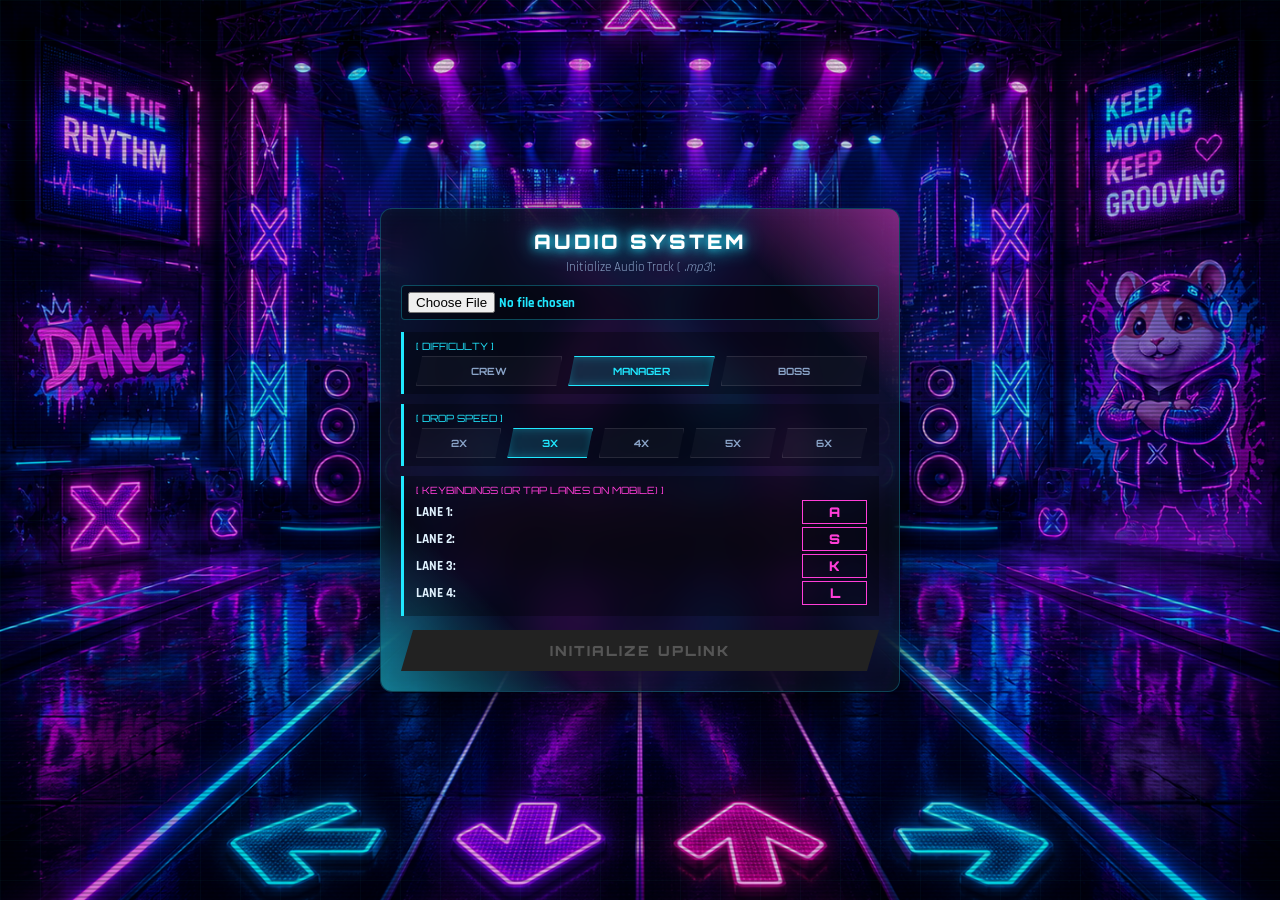
==== index.html @ 6ffa3731 "Add files via upload" ====
<!DOCTYPE html>
<html lang="en">
  <head>
    <meta charset="UTF-8">
    <meta name="viewport" content="width=device-width, initial-scale=1.0, maximum-scale=1.0, user-scalable=no">
    <title>Cyber Dancer</title>
    <link rel="stylesheet" href="style.css">
  </head>
  <body>
    <div id="menu">
      <h2>Audio System</h2>
      <p>Initialize Audio Track ( <i>.mp3</i>): </p>
      <input type="file" id="audioFile" accept="audio/*">
      <div class="section-box">
        <p style="margin: 0 0 4px 0; font-family: 'Orbitron'; font-size: 10px; color: var(--cyan);">[ DIFFICULTY ]</p>
        <div class="selector-container" id="difficulty-container">
          <button class="selector-btn" data-diff="easy">Crew</button>
          <button class="selector-btn active" data-diff="medium">Manager</button>
          <button class="selector-btn" data-diff="hard">Boss</button>
        </div>
      </div>
      <div class="section-box">
        <p style="margin: 0 0 4px 0; font-family: 'Orbitron'; font-size: 10px; color: var(--cyan);">[ DROP SPEED ]</p>
        <div class="selector-container" id="speed-container">
          <button class="selector-btn" data-speed="2">2x</button>
          <button class="selector-btn active" data-speed="3">3x</button>
          <button class="selector-btn" data-speed="4">4x</button>
          <button class="selector-btn" data-speed="5">5x</button>
          <button class="selector-btn" data-speed="6">6x</button>
        </div>
      </div>
      <div id="song-metadata">
        <p class="meta-full">
          <strong>ARTIST:</strong>
          <span id="metaArtist">-</span>
        </p>
        <p class="meta-full">
          <strong>TRACK:</strong>
          <span id="metaTitle">-</span>
        </p>
        <p>
          <strong>DUR:</strong>
          <span id="metaDuration">-</span>
        </p>
        <p>
          <strong>BPM:</strong>
          <span id="metaBpm">-</span>
        </p>
        <p>
          <strong>TIER:</strong>
          <span id="metaDiff">Manager</span>
        </p>
        <p>
          <strong>NOTES:</strong>
          <span id="metaNotes">0</span>
        </p>
      </div>
      <div class="section-box">
        <p style="margin: 0 0 4px 0; font-family: 'Orbitron'; font-size: 10px; color: var(--pink);">[ KEYBINDINGS (OR TAP LANES ON MOBILE) ]</p>
        <div class="keybind-row">
          <span>LANE 1:</span>
          <button class="keybind-btn" data-lane="0" id="kb-0">A</button>
        </div>
        <div class="keybind-row">
          <span>LANE 2:</span>
          <button class="keybind-btn" data-lane="1" id="kb-1">S</button>
        </div>
        <div class="keybind-row">
          <span>LANE 3:</span>
          <button class="keybind-btn" data-lane="2" id="kb-2">K</button>
        </div>
        <div class="keybind-row">
          <span>LANE 4:</span>
          <button class="keybind-btn" data-lane="3" id="kb-3">L</button>
        </div>
      </div>
      <button class="primary-btn" id="startBtn" disabled>INITIALIZE UPLINK</button>
    </div>
    <div id="results-screen">
      <h2 id="resTitle" style="color: var(--cyan);">AUDITION CLEARED</h2>
      <div class="trophy-icon" id="resIcon">🏆</div>
      <div class="results-score-row">
        <div style="text-align: center;">
          <p style="margin: 2px 0; font-size: 11px; font-family: 'Orbitron'; color: var(--text-muted);">FINAL SCORE</p>
          <span id="resScore" style="font-size: 26px; font-family: 'Orbitron'; font-weight: 900; color: var(--cyan);">0</span>
        </div>
        <div style="text-align: center; display: flex; flex-direction: column; align-items: center;">
          <p style="margin: 2px 0; font-size: 9px; font-family: 'Orbitron'; color: var(--text-muted);">RATING</p>
          <div class="rank-badge">
            <span id="resRank">S</span>
          </div>
        </div>
      </div>
      <div class="results-stats">
        <p>MAX COMBO: <span id="resMaxCombo">0</span>
        </p>
        <p>PERFECT: <span id="resPerfect">0</span>
        </p>
        <p>GOOD: <span id="resGood" style="color: var(--purple);">0</span>
        </p>
        <p>SYSTEM MISS: <span id="resMiss" style="color: #ff4757;">0</span>
        </p>
      </div>
      <button class="primary-btn" id="menuBtn">DISCONNECT</button>
    </div>
    <div id="pause-screen">
      <h2 style="color: var(--pink);">SYSTEM PAUSED</h2>
      <p style="color: var(--text-muted); font-size: 12px; margin: 8px 0 16px 0; font-family: 'Orbitron';">AWAITING INPUT...</p>
      <button class="primary-btn" id="resumeBtn" style="margin-bottom: 10px; background: linear-gradient(90deg, var(--cyan), var(--purple));">RESUME LINK</button>
      <button class="primary-btn" id="quitBtn" style="background: rgba(0,0,0,0.8); border: 1px solid #ff4757; color: #ff4757;">ABORT MISSION</button>
    </div>
    <div id="game-container">
      <div id="sidebar-panel">
        <div class="sidebar-card">
          <h4>DATA STREAM</h4>
          <p id="sidebar-track-name" style="font-weight: 700; color: #fff; font-size: 13px; margin: 0; white-space: nowrap; overflow: hidden; text-overflow: ellipsis;">-</p>
          <div style="display: flex; justify-content: space-between; align-items: center; margin-top: 6px;">
            <span style="color: var(--text-muted); font-size: 11px; font-family: 'Orbitron';">TEMPO</span>
            <span style="color: var(--cyan); font-weight: 700; font-family: 'Orbitron';">
              <span id="sidebar-bpm">0</span> BPM </span>
          </div>
        </div>
        <div class="sidebar-card">
          <h4>TIMELINE</h4>
          <div style="display: flex; justify-content: space-between; font-size: 11px; font-family: 'Orbitron'; margin-top: 2px;">
            <span id="sidebar-time-left" style="font-weight: bold; color: var(--text-main);">0:00</span>
            <span id="sidebar-duration" style="color: var(--text-muted);">0:00</span>
          </div>
          <div id="sidebar-progress-wrapper">
            <div id="sidebar-progress-fill"></div>
          </div>
        </div>
        <div class="sidebar-card">
          <h4>INTEGRITY</h4>
          <div style="display: flex; justify-content: space-between; font-size: 11px; font-family: 'Orbitron'; margin-top: 2px;">
            <span style="font-weight: bold; color: var(--text-main);">STATUS</span>
            <span id="sidebar-life-val" style="font-weight: bold; color: var(--cyan);">100%</span>
          </div>
          <div id="sidebar-life-wrapper">
            <div id="sidebar-life-fill"></div>
          </div>
        </div>
        <div class="sidebar-card" style="display: flex; align-items: center; justify-content: center; cursor: pointer;" onclick="togglePause()">
          <h4 style="margin: 0; color: var(--pink);">[ PAUSE / MENU ]</h4>
        </div>
      </div>
      <div class="game-area-wrapper">
        <canvas id="gameCanvas" width="600" height="950"></canvas>
      </div>
    </div>
    <script src="game.js"></script>
  </body>
</html>
---- style.css ----
@import url('https://fonts.googleapis.com/css2?family=Orbitron:wght@400;700;900&family=Rajdhani:wght@500;700&display=swap');

      :root {
        --cyan: #20E8FF;
        --pink: #FF3ED8;
        --purple: #8D3CFF;
        --bg-dark: #05050A;
        --glass-bg: rgba(10, 12, 20, 0.75);
        --glass-border: rgba(32, 232, 255, 0.25);
        --text-main: #E0F2FE;
        --text-muted: #8AA4C8;
        --glow-cyan: 0 0 15px rgba(32, 232, 255, 0.4), 0 0 30px rgba(32, 232, 255, 0.2);
        --glow-pink: 0 0 15px rgba(255, 62, 216, 0.4), 0 0 30px rgba(255, 62, 216, 0.2);
      }

      * {
        box-sizing: border-box;
        user-select: none;
        -webkit-user-select: none;
        -webkit-touch-callout: none;
      }

      body {
        margin: 0;
        width: 100vw;
        height: 100vh;
        overflow: hidden;
        display: flex;
        flex-direction: column;
        justify-content: center;
        align-items: center;
        font-family: 'Rajdhani', sans-serif;
        color: var(--text-main);
        background-color: var(--bg-dark);
        position: relative;
      }

      body::before {
        content: "";
        position: absolute;
        inset: 0;
        background-image: url('stage.png');
        background-size: cover;
        background-position: center;
        opacity: 0.9;
        z-index: -2;
      }

      body::after {
        content: "";
        position: absolute;
        inset: 0;
        pointer-events: none;
        z-index: -1;
        background:
          linear-gradient(rgba(32, 232, 255, 0.03) 1px, transparent 1px),
          linear-gradient(90deg, rgba(32, 232, 255, 0.03) 1px, transparent 1px),
          linear-gradient(rgba(0, 0, 0, 0.2) 50%, transparent 50%);
        background-size: 40px 40px, 40px 40px, 100% 4px;
      }

      h2 {
        font-family: 'Orbitron', sans-serif;
        margin: 0 0 5px 0;
        font-weight: 900;
        font-size: 20px;
        text-transform: uppercase;
        letter-spacing: 3px;
        color: #FFF;
        text-shadow: 0 0 10px var(--cyan), 0 0 20px var(--cyan);
      }

      p {
        color: var(--text-muted);
        font-size: 13px;
        margin: 4px 0;
      }

      #menu,
      #pause-screen,
      #results-screen {
        width: min(520px, 92vw);
        max-height: 90vh;
        overflow-y: auto;
        padding: 20px;
        border-radius: 12px;
        background: var(--glass-bg);
        backdrop-filter: blur(16px);
        -webkit-backdrop-filter: blur(16px);
        border: 1px solid var(--glass-border);
        box-shadow: inset 0 0 20px rgba(32, 232, 255, 0.05), 0 20px 50px rgba(0, 0, 0, 0.8);
        text-align: center;
        z-index: 10;
        position: relative;
      }

      #menu::-webkit-scrollbar,
      #pause-screen::-webkit-scrollbar,
      #results-screen::-webkit-scrollbar {
        width: 4px;
      }

      #menu::-webkit-scrollbar-thumb,
      #pause-screen::-webkit-scrollbar-thumb,
      #results-screen::-webkit-scrollbar-thumb {
        background: var(--cyan);
        border-radius: 10px;
      }

      #menu::before,
      #results-screen::before,
      #pause-screen::before {
        content: '';
        position: absolute;
        top: -1px;
        left: -1px;
        right: -1px;
        bottom: -1px;
        background: linear-gradient(45deg, var(--cyan), transparent 20%, transparent 80%, var(--pink));
        z-index: -1;
        border-radius: 13px;
        opacity: 0.5;
      }

      #pause-screen,
      #results-screen {
        display: none;
        position: absolute;
        left: 50%;
        top: 50%;
        transform: translate(-50%, -50%);
      }

      input[type=file] {
        width: 100%;
        padding: 6px;
        margin: 6px 0 12px 0;
        background: rgba(0, 0, 0, 0.4);
        color: var(--cyan);
        border: 1px solid rgba(32, 232, 255, 0.3);
        border-radius: 4px;
        font-family: 'Rajdhani', sans-serif;
        font-weight: 700;
        cursor: pointer;
      }

      .section-box {
        width: 100%;
        padding: 8px 12px;
        margin-bottom: 10px;
        background: rgba(0, 0, 0, 0.3);
        border-left: 3px solid var(--cyan);
        text-align: left;
      }

      .selector-container {
        display: flex;
        gap: 6px;
        width: 100%;
      }

      .selector-btn {
        flex: 1;
        height: 30px;
        background: rgba(255, 255, 255, 0.03);
        border: 1px solid rgba(255, 255, 255, 0.1);
        color: var(--text-muted);
        font-family: 'Orbitron', sans-serif;
        font-size: 10px;
        font-weight: 700;
        text-transform: uppercase;
        cursor: pointer;
        transition: 0.2s;
        clip-path: polygon(6px 0, 100% 0, calc(100% - 6px) 100%, 0 100%);
      }

      .selector-btn.active {
        background: rgba(32, 232, 255, 0.15);
        border-color: var(--cyan);
        color: var(--cyan);
        box-shadow: inset 0 0 10px rgba(32, 232, 255, 0.3);
      }

      .primary-btn {
        width: 100%;
        padding: 12px;
        margin-top: 4px;
        border: none;
        background: linear-gradient(90deg, var(--cyan), var(--purple), var(--pink));
        background-size: 200% auto;
        color: #000;
        font-family: 'Orbitron', sans-serif;
        font-size: 14px;
        font-weight: 900;
        text-transform: uppercase;
        letter-spacing: 2px;
        cursor: pointer;
        transition: 0.4s;
        clip-path: polygon(12px 0, 100% 0, calc(100% - 12px) 100%, 0 100%);
      }

      .primary-btn:hover {
        background-position: right center;
        box-shadow: var(--glow-pink);
        color: #FFF;
      }

      .primary-btn:disabled {
        background: #222;
        color: #555;
        cursor: not-allowed;
        box-shadow: none;
      }

      .keybind-row {
        display: flex;
        justify-content: space-between;
        align-items: center;
        margin: 3px 0;
        font-weight: 700;
        font-size: 13px;
      }

      .keybind-btn {
        width: 65px;
        padding: 3px;
        background: transparent;
        color: var(--pink);
        border: 1px solid var(--pink);
        font-family: 'Orbitron', sans-serif;
        font-weight: 900;
        cursor: pointer;
        text-align: center;
      }

      .keybind-btn.listening {
        background: var(--pink);
        color: #000;
        box-shadow: var(--glow-pink);
      }

      #song-metadata {
        display: none;
        grid-template-columns: 1fr 1fr;
        gap: 4px 10px;
        margin-bottom: 10px;
        padding: 8px 12px;
        background: rgba(0, 0, 0, 0.4);
        border-left: 3px solid var(--purple);
        text-align: left;
        font-size: 12px;
      }

      .meta-full {
        grid-column: span 2;
      }

      #song-metadata p {
        margin: 0;
      }

      #song-metadata strong {
        color: var(--purple);
      }

      #game-container {
        display: none;
        width: 100vw;
        height: 100vh;
        position: relative;
        justify-content: center;
        align-items: center;
        padding: 0;
      }

      .game-area-wrapper {
        width: 100%;
        height: 100%;
        display: flex;
        position: relative;
        justify-content: center;
        align-items: center;
      }

      #sidebar-panel {
        position: absolute;
        left: 20px;
        top: 50%;
        transform: translateY(-50%);
        width: 240px;
        max-height: 90vh;
        padding: 15px;
        background: var(--glass-bg);
        backdrop-filter: blur(12px);
        border: 1px solid var(--glass-border);
        border-radius: 12px;
        box-shadow: 0 10px 30px rgba(0, 0, 0, 0.5);
        display: flex;
        flex-direction: column;
        gap: 12px;
        z-index: 5;
      }

      .sidebar-card {
        padding: 10px 12px;
        background: rgba(0, 0, 0, 0.4);
        border: 1px solid rgba(255, 255, 255, 0.05);
        border-left: 3px solid var(--cyan);
      }

      .sidebar-card h4 {
        margin: 0 0 6px;
        font-family: 'Orbitron', sans-serif;
        font-size: 11px;
        letter-spacing: 2px;
        color: var(--cyan);
        text-transform: uppercase;
      }

      #sidebar-life-wrapper,
      #sidebar-progress-wrapper {
        margin-top: 6px;
        height: 10px;
        background: rgba(0, 0, 0, 0.8);
        border: 1px solid rgba(255, 255, 255, 0.1);
        transform: skewX(-15deg);
        overflow: hidden;
      }

      #sidebar-life-fill {
        width: 100%;
        height: 100%;
        background: var(--cyan);
        box-shadow: 0 0 15px var(--cyan);
        transition: width 0.2s linear;
      }

      #sidebar-progress-fill {
        width: 0;
        height: 100%;
        background: var(--purple);
        box-shadow: 0 0 15px var(--purple);
        transition: width 0.15s linear;
      }

      canvas {
        display: block;
        width: 450px;
        max-width: 100%;
        height: 100%;
        max-height: 950px;
        border-left: 2px solid rgba(32, 232, 255, 0.4);
        border-right: 2px solid rgba(255, 62, 216, 0.4);
        box-shadow: inset 0 0 40px rgba(0, 0, 0, 0.8), 0 0 30px rgba(32, 232, 255, 0.15);
        touch-action: none;
      }

      .results-score-row {
        display: flex;
        justify-content: space-around;
        align-items: center;
        margin: 12px 0;
        padding: 12px;
        background: rgba(0, 0, 0, 0.4);
        border: 1px solid rgba(32, 232, 255, 0.2);
      }

      .results-stats {
        margin-bottom: 12px;
        padding: 8px 12px;
        text-align: left;
        background: rgba(0, 0, 0, 0.4);
        border-left: 3px solid var(--pink);
      }

      .results-stats p {
        display: flex;
        justify-content: space-between;
        margin: 4px 0;
        font-size: 14px;
        font-weight: 700;
      }

      .results-stats span {
        color: var(--pink);
        font-family: 'Orbitron', sans-serif;
      }

      .rank-badge {
        width: 45px;
        height: 45px;
        display: flex;
        justify-content: center;
        align-items: center;
        font-family: 'Orbitron', sans-serif;
        font-size: 22px;
        font-weight: 900;
        background: rgba(0, 0, 0, 0.6);
        border: 2px solid var(--cyan);
        color: var(--cyan);
        transform: rotate(45deg);
        margin: 10px 15px;
      }

      .rank-badge span {
        transform: rotate(-45deg);
      }

      .trophy-icon {
        font-size: 42px;
        margin: 4px 0;
      }

      @media (max-width: 1024px) {
        #game-container {
          flex-direction: column;
          justify-content: flex-start;
          padding: 0;
        }

        #sidebar-panel {
          position: relative;
          left: auto;
          top: auto;
          transform: none;
          width: 100%;
          max-width: 100%;
          height: auto;
          flex-direction: row;
          flex-wrap: wrap;
          padding: 8px;
          gap: 6px;
          margin-bottom: 0;
          border-radius: 0;
        }

        .sidebar-card {
          flex: 1;
          min-width: 130px;
          padding: 6px 8px;
        }

        .game-area-wrapper {
          height: calc(100vh - 100px);
          width: 100%;
          justify-content: center;
        }

        canvas {
          width: 100%;
          height: 100%;
          max-width: none;
        }
      }
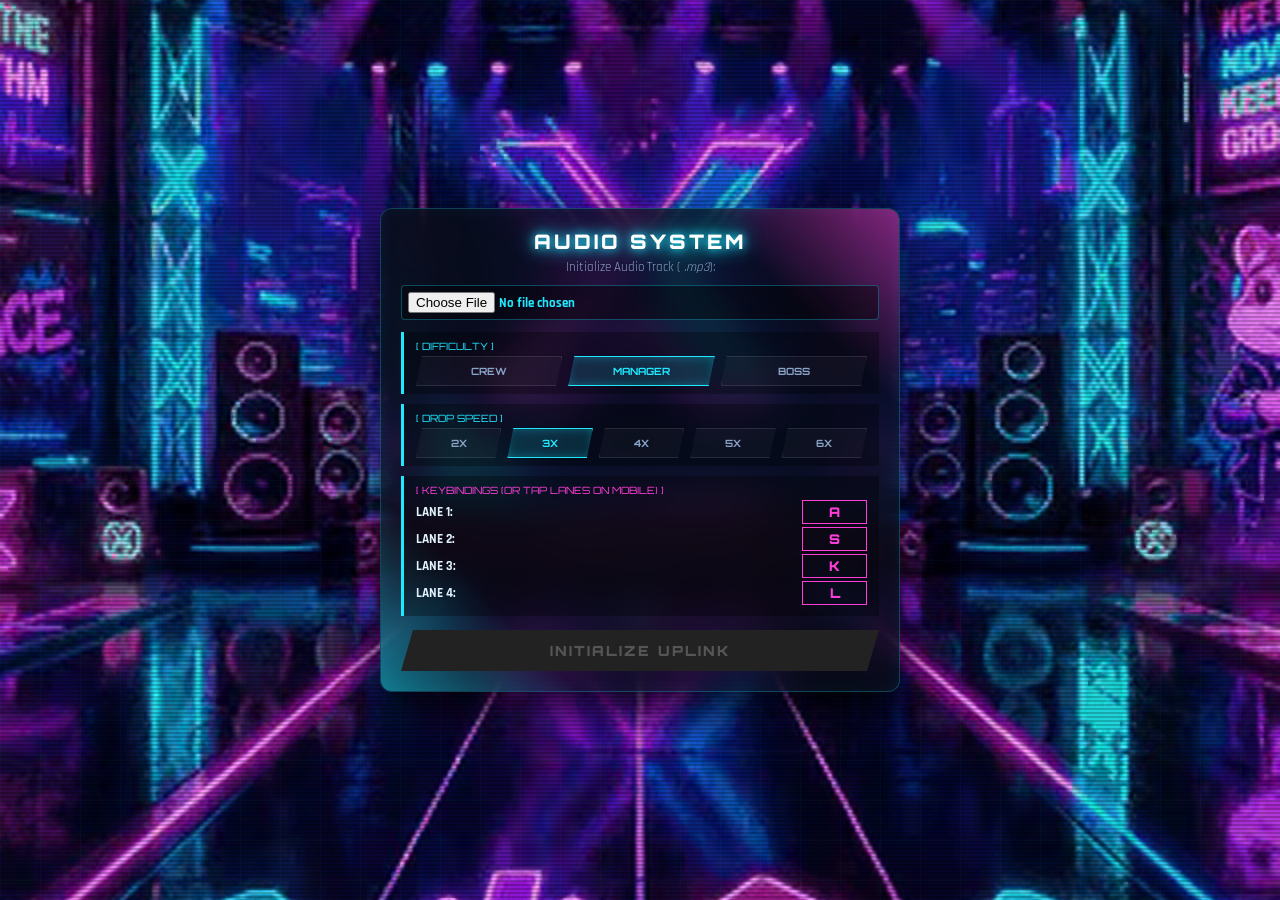
==== commit 1e30bd03: "Add files via upload" ====
--- a/index.html
+++ b/index.html
@@ -1,153 +1,156 @@
-<!DOCTYPE html>
-<html lang="en">
-  <head>
-    <meta charset="UTF-8">
-    <meta name="viewport" content="width=device-width, initial-scale=1.0, maximum-scale=1.0, user-scalable=no">
-    <title>Cyber Dancer</title>
-    <link rel="stylesheet" href="style.css">
-  </head>
-  <body>
-    <div id="menu">
-      <h2>Audio System</h2>
-      <p>Initialize Audio Track ( <i>.mp3</i>): </p>
-      <input type="file" id="audioFile" accept="audio/*">
-      <div class="section-box">
-        <p style="margin: 0 0 4px 0; font-family: 'Orbitron'; font-size: 10px; color: var(--cyan);">[ DIFFICULTY ]</p>
-        <div class="selector-container" id="difficulty-container">
-          <button class="selector-btn" data-diff="easy">Crew</button>
-          <button class="selector-btn active" data-diff="medium">Manager</button>
-          <button class="selector-btn" data-diff="hard">Boss</button>
-        </div>
-      </div>
-      <div class="section-box">
-        <p style="margin: 0 0 4px 0; font-family: 'Orbitron'; font-size: 10px; color: var(--cyan);">[ DROP SPEED ]</p>
-        <div class="selector-container" id="speed-container">
-          <button class="selector-btn" data-speed="2">2x</button>
-          <button class="selector-btn active" data-speed="3">3x</button>
-          <button class="selector-btn" data-speed="4">4x</button>
-          <button class="selector-btn" data-speed="5">5x</button>
-          <button class="selector-btn" data-speed="6">6x</button>
-        </div>
-      </div>
-      <div id="song-metadata">
-        <p class="meta-full">
-          <strong>ARTIST:</strong>
-          <span id="metaArtist">-</span>
-        </p>
-        <p class="meta-full">
-          <strong>TRACK:</strong>
-          <span id="metaTitle">-</span>
-        </p>
-        <p>
-          <strong>DUR:</strong>
-          <span id="metaDuration">-</span>
-        </p>
-        <p>
-          <strong>BPM:</strong>
-          <span id="metaBpm">-</span>
-        </p>
-        <p>
-          <strong>TIER:</strong>
-          <span id="metaDiff">Manager</span>
-        </p>
-        <p>
-          <strong>NOTES:</strong>
-          <span id="metaNotes">0</span>
-        </p>
-      </div>
-      <div class="section-box">
-        <p style="margin: 0 0 4px 0; font-family: 'Orbitron'; font-size: 10px; color: var(--pink);">[ KEYBINDINGS (OR TAP LANES ON MOBILE) ]</p>
-        <div class="keybind-row">
-          <span>LANE 1:</span>
-          <button class="keybind-btn" data-lane="0" id="kb-0">A</button>
-        </div>
-        <div class="keybind-row">
-          <span>LANE 2:</span>
-          <button class="keybind-btn" data-lane="1" id="kb-1">S</button>
-        </div>
-        <div class="keybind-row">
-          <span>LANE 3:</span>
-          <button class="keybind-btn" data-lane="2" id="kb-2">K</button>
-        </div>
-        <div class="keybind-row">
-          <span>LANE 4:</span>
-          <button class="keybind-btn" data-lane="3" id="kb-3">L</button>
-        </div>
-      </div>
-      <button class="primary-btn" id="startBtn" disabled>INITIALIZE UPLINK</button>
-    </div>
-    <div id="results-screen">
-      <h2 id="resTitle" style="color: var(--cyan);">AUDITION CLEARED</h2>
-      <div class="trophy-icon" id="resIcon">🏆</div>
-      <div class="results-score-row">
-        <div style="text-align: center;">
-          <p style="margin: 2px 0; font-size: 11px; font-family: 'Orbitron'; color: var(--text-muted);">FINAL SCORE</p>
-          <span id="resScore" style="font-size: 26px; font-family: 'Orbitron'; font-weight: 900; color: var(--cyan);">0</span>
-        </div>
-        <div style="text-align: center; display: flex; flex-direction: column; align-items: center;">
-          <p style="margin: 2px 0; font-size: 9px; font-family: 'Orbitron'; color: var(--text-muted);">RATING</p>
-          <div class="rank-badge">
-            <span id="resRank">S</span>
-          </div>
-        </div>
-      </div>
-      <div class="results-stats">
-        <p>MAX COMBO: <span id="resMaxCombo">0</span>
-        </p>
-        <p>PERFECT: <span id="resPerfect">0</span>
-        </p>
-        <p>GOOD: <span id="resGood" style="color: var(--purple);">0</span>
-        </p>
-        <p>SYSTEM MISS: <span id="resMiss" style="color: #ff4757;">0</span>
-        </p>
-      </div>
-      <button class="primary-btn" id="menuBtn">DISCONNECT</button>
-    </div>
-    <div id="pause-screen">
-      <h2 style="color: var(--pink);">SYSTEM PAUSED</h2>
-      <p style="color: var(--text-muted); font-size: 12px; margin: 8px 0 16px 0; font-family: 'Orbitron';">AWAITING INPUT...</p>
-      <button class="primary-btn" id="resumeBtn" style="margin-bottom: 10px; background: linear-gradient(90deg, var(--cyan), var(--purple));">RESUME LINK</button>
-      <button class="primary-btn" id="quitBtn" style="background: rgba(0,0,0,0.8); border: 1px solid #ff4757; color: #ff4757;">ABORT MISSION</button>
-    </div>
-    <div id="game-container">
-      <div id="sidebar-panel">
-        <div class="sidebar-card">
-          <h4>DATA STREAM</h4>
-          <p id="sidebar-track-name" style="font-weight: 700; color: #fff; font-size: 13px; margin: 0; white-space: nowrap; overflow: hidden; text-overflow: ellipsis;">-</p>
-          <div style="display: flex; justify-content: space-between; align-items: center; margin-top: 6px;">
-            <span style="color: var(--text-muted); font-size: 11px; font-family: 'Orbitron';">TEMPO</span>
-            <span style="color: var(--cyan); font-weight: 700; font-family: 'Orbitron';">
-              <span id="sidebar-bpm">0</span> BPM </span>
-          </div>
-        </div>
-        <div class="sidebar-card">
-          <h4>TIMELINE</h4>
-          <div style="display: flex; justify-content: space-between; font-size: 11px; font-family: 'Orbitron'; margin-top: 2px;">
-            <span id="sidebar-time-left" style="font-weight: bold; color: var(--text-main);">0:00</span>
-            <span id="sidebar-duration" style="color: var(--text-muted);">0:00</span>
-          </div>
-          <div id="sidebar-progress-wrapper">
-            <div id="sidebar-progress-fill"></div>
-          </div>
-        </div>
-        <div class="sidebar-card">
-          <h4>INTEGRITY</h4>
-          <div style="display: flex; justify-content: space-between; font-size: 11px; font-family: 'Orbitron'; margin-top: 2px;">
-            <span style="font-weight: bold; color: var(--text-main);">STATUS</span>
-            <span id="sidebar-life-val" style="font-weight: bold; color: var(--cyan);">100%</span>
-          </div>
-          <div id="sidebar-life-wrapper">
-            <div id="sidebar-life-fill"></div>
-          </div>
-        </div>
-        <div class="sidebar-card" style="display: flex; align-items: center; justify-content: center; cursor: pointer;" onclick="togglePause()">
-          <h4 style="margin: 0; color: var(--pink);">[ PAUSE / MENU ]</h4>
-        </div>
-      </div>
-      <div class="game-area-wrapper">
-        <canvas id="gameCanvas" width="600" height="950"></canvas>
-      </div>
-    </div>
-    <script src="game.js"></script>
-  </body>
+<!DOCTYPE html>
+<html lang="en">
+  <head>
+    <meta charset="UTF-8">
+    <meta name="viewport" content="width=device-width, initial-scale=1.0, maximum-scale=1.0, user-scalable=no">
+    <title>Cyber Dancer</title>
+    <link rel="stylesheet" href="style.css">
+  </head>
+  <body>
+    <video autoplay muted loop playsinline id="bg-video">
+      <source src="img/stage.webm" type="video/webm">
+    </video>
+    <div id="menu">
+      <h2>Audio System</h2>
+      <p>Initialize Audio Track ( <i>.mp3</i>): </p>
+      <input type="file" id="audioFile" accept="audio/*">
+      <div class="section-box">
+        <p style="margin: 0 0 4px 0; font-family: 'Orbitron'; font-size: 10px; color: var(--cyan);">[ DIFFICULTY ]</p>
+        <div class="selector-container" id="difficulty-container">
+          <button class="selector-btn" data-diff="easy">Crew</button>
+          <button class="selector-btn active" data-diff="medium">Manager</button>
+          <button class="selector-btn" data-diff="hard">Boss</button>
+        </div>
+      </div>
+      <div class="section-box">
+        <p style="margin: 0 0 4px 0; font-family: 'Orbitron'; font-size: 10px; color: var(--cyan);">[ DROP SPEED ]</p>
+        <div class="selector-container" id="speed-container">
+          <button class="selector-btn" data-speed="2">2x</button>
+          <button class="selector-btn active" data-speed="3">3x</button>
+          <button class="selector-btn" data-speed="4">4x</button>
+          <button class="selector-btn" data-speed="5">5x</button>
+          <button class="selector-btn" data-speed="6">6x</button>
+        </div>
+      </div>
+      <div id="song-metadata">
+        <p class="meta-full">
+          <strong>ARTIST:</strong>
+          <span id="metaArtist">-</span>
+        </p>
+        <p class="meta-full">
+          <strong>TRACK:</strong>
+          <span id="metaTitle">-</span>
+        </p>
+        <p>
+          <strong>DUR:</strong>
+          <span id="metaDuration">-</span>
+        </p>
+        <p>
+          <strong>BPM:</strong>
+          <span id="metaBpm">-</span>
+        </p>
+        <p>
+          <strong>TIER:</strong>
+          <span id="metaDiff">Manager</span>
+        </p>
+        <p>
+          <strong>NOTES:</strong>
+          <span id="metaNotes">0</span>
+        </p>
+      </div>
+      <div class="section-box">
+        <p style="margin: 0 0 4px 0; font-family: 'Orbitron'; font-size: 10px; color: var(--pink);">[ KEYBINDINGS (OR TAP LANES ON MOBILE) ]</p>
+        <div class="keybind-row">
+          <span>LANE 1:</span>
+          <button class="keybind-btn" data-lane="0" id="kb-0">A</button>
+        </div>
+        <div class="keybind-row">
+          <span>LANE 2:</span>
+          <button class="keybind-btn" data-lane="1" id="kb-1">S</button>
+        </div>
+        <div class="keybind-row">
+          <span>LANE 3:</span>
+          <button class="keybind-btn" data-lane="2" id="kb-2">K</button>
+        </div>
+        <div class="keybind-row">
+          <span>LANE 4:</span>
+          <button class="keybind-btn" data-lane="3" id="kb-3">L</button>
+        </div>
+      </div>
+      <button class="primary-btn" id="startBtn" disabled>INITIALIZE UPLINK</button>
+    </div>
+    <div id="results-screen">
+      <h2 id="resTitle" style="color: var(--cyan);">AUDITION CLEARED</h2>
+      <div class="trophy-icon" id="resIcon">🏆</div>
+      <div class="results-score-row">
+        <div style="text-align: center;">
+          <p style="margin: 2px 0; font-size: 11px; font-family: 'Orbitron'; color: var(--text-muted);">FINAL SCORE</p>
+          <span id="resScore" style="font-size: 26px; font-family: 'Orbitron'; font-weight: 900; color: var(--cyan);">0</span>
+        </div>
+        <div style="text-align: center; display: flex; flex-direction: column; align-items: center;">
+          <p style="margin: 2px 0; font-size: 9px; font-family: 'Orbitron'; color: var(--text-muted);">RATING</p>
+          <div class="rank-badge">
+            <span id="resRank">S</span>
+          </div>
+        </div>
+      </div>
+      <div class="results-stats">
+        <p>MAX COMBO: <span id="resMaxCombo">0</span>
+        </p>
+        <p>PERFECT: <span id="resPerfect">0</span>
+        </p>
+        <p>GOOD: <span id="resGood" style="color: var(--purple);">0</span>
+        </p>
+        <p>SYSTEM MISS: <span id="resMiss" style="color: #ff4757;">0</span>
+        </p>
+      </div>
+      <button class="primary-btn" id="menuBtn">DISCONNECT</button>
+    </div>
+    <div id="pause-screen">
+      <h2 style="color: var(--pink);">SYSTEM PAUSED</h2>
+      <p style="color: var(--text-muted); font-size: 12px; margin: 8px 0 16px 0; font-family: 'Orbitron';">AWAITING INPUT...</p>
+      <button class="primary-btn" id="resumeBtn" style="margin-bottom: 10px; background: linear-gradient(90deg, var(--cyan), var(--purple));">RESUME LINK</button>
+      <button class="primary-btn" id="quitBtn" style="background: rgba(0,0,0,0.8); border: 1px solid #ff4757; color: #ff4757;">ABORT MISSION</button>
+    </div>
+    <div id="game-container">
+      <div id="sidebar-panel">
+        <div class="sidebar-card">
+          <h4>DATA STREAM</h4>
+          <p id="sidebar-track-name" style="font-weight: 700; color: #fff; font-size: 13px; margin: 0; white-space: nowrap; overflow: hidden; text-overflow: ellipsis;">-</p>
+          <div style="display: flex; justify-content: space-between; align-items: center; margin-top: 6px;">
+            <span style="color: var(--text-muted); font-size: 11px; font-family: 'Orbitron';">TEMPO</span>
+            <span style="color: var(--cyan); font-weight: 700; font-family: 'Orbitron';">
+              <span id="sidebar-bpm">0</span> BPM </span>
+          </div>
+        </div>
+        <div class="sidebar-card">
+          <h4>TIMELINE</h4>
+          <div style="display: flex; justify-content: space-between; font-size: 11px; font-family: 'Orbitron'; margin-top: 2px;">
+            <span id="sidebar-time-left" style="font-weight: bold; color: var(--text-main);">0:00</span>
+            <span id="sidebar-duration" style="color: var(--text-muted);">0:00</span>
+          </div>
+          <div id="sidebar-progress-wrapper">
+            <div id="sidebar-progress-fill"></div>
+          </div>
+        </div>
+        <div class="sidebar-card">
+          <h4>INTEGRITY</h4>
+          <div style="display: flex; justify-content: space-between; font-size: 11px; font-family: 'Orbitron'; margin-top: 2px;">
+            <span style="font-weight: bold; color: var(--text-main);">STATUS</span>
+            <span id="sidebar-life-val" style="font-weight: bold; color: var(--cyan);">100%</span>
+          </div>
+          <div id="sidebar-life-wrapper">
+            <div id="sidebar-life-fill"></div>
+          </div>
+        </div>
+        <div class="sidebar-card" style="display: flex; align-items: center; justify-content: center; cursor: pointer;" onclick="togglePause()">
+          <h4 style="margin: 0; color: var(--pink);">[ PAUSE / MENU ]</h4>
+        </div>
+      </div>
+      <div class="game-area-wrapper">
+        <canvas id="gameCanvas" width="600" height="950"></canvas>
+      </div>
+    </div>
+    <script src="game.js"></script>
+  </body>
 </html>
--- a/style.css
+++ b/style.css
@@ -1,454 +1,466 @@
-@import url('https://fonts.googleapis.com/css2?family=Orbitron:wght@400;700;900&family=Rajdhani:wght@500;700&display=swap');
-
-      :root {
-        --cyan: #20E8FF;
-        --pink: #FF3ED8;
-        --purple: #8D3CFF;
-        --bg-dark: #05050A;
-        --glass-bg: rgba(10, 12, 20, 0.75);
-        --glass-border: rgba(32, 232, 255, 0.25);
-        --text-main: #E0F2FE;
-        --text-muted: #8AA4C8;
-        --glow-cyan: 0 0 15px rgba(32, 232, 255, 0.4), 0 0 30px rgba(32, 232, 255, 0.2);
-        --glow-pink: 0 0 15px rgba(255, 62, 216, 0.4), 0 0 30px rgba(255, 62, 216, 0.2);
-      }
-
-      * {
-        box-sizing: border-box;
-        user-select: none;
-        -webkit-user-select: none;
-        -webkit-touch-callout: none;
-      }
-
-      body {
-        margin: 0;
-        width: 100vw;
-        height: 100vh;
-        overflow: hidden;
-        display: flex;
-        flex-direction: column;
-        justify-content: center;
-        align-items: center;
-        font-family: 'Rajdhani', sans-serif;
-        color: var(--text-main);
-        background-color: var(--bg-dark);
-        position: relative;
-      }
-
-      body::before {
-        content: "";
-        position: absolute;
-        inset: 0;
-        background-image: url('stage.png');
-        background-size: cover;
-        background-position: center;
-        opacity: 0.9;
-        z-index: -2;
-      }
-
-      body::after {
-        content: "";
-        position: absolute;
-        inset: 0;
-        pointer-events: none;
-        z-index: -1;
-        background:
-          linear-gradient(rgba(32, 232, 255, 0.03) 1px, transparent 1px),
-          linear-gradient(90deg, rgba(32, 232, 255, 0.03) 1px, transparent 1px),
-          linear-gradient(rgba(0, 0, 0, 0.2) 50%, transparent 50%);
-        background-size: 40px 40px, 40px 40px, 100% 4px;
-      }
-
-      h2 {
-        font-family: 'Orbitron', sans-serif;
-        margin: 0 0 5px 0;
-        font-weight: 900;
-        font-size: 20px;
-        text-transform: uppercase;
-        letter-spacing: 3px;
-        color: #FFF;
-        text-shadow: 0 0 10px var(--cyan), 0 0 20px var(--cyan);
-      }
-
-      p {
-        color: var(--text-muted);
-        font-size: 13px;
-        margin: 4px 0;
-      }
-
-      #menu,
-      #pause-screen,
-      #results-screen {
-        width: min(520px, 92vw);
-        max-height: 90vh;
-        overflow-y: auto;
-        padding: 20px;
-        border-radius: 12px;
-        background: var(--glass-bg);
-        backdrop-filter: blur(16px);
-        -webkit-backdrop-filter: blur(16px);
-        border: 1px solid var(--glass-border);
-        box-shadow: inset 0 0 20px rgba(32, 232, 255, 0.05), 0 20px 50px rgba(0, 0, 0, 0.8);
-        text-align: center;
-        z-index: 10;
-        position: relative;
-      }
-
-      #menu::-webkit-scrollbar,
-      #pause-screen::-webkit-scrollbar,
-      #results-screen::-webkit-scrollbar {
-        width: 4px;
-      }
-
-      #menu::-webkit-scrollbar-thumb,
-      #pause-screen::-webkit-scrollbar-thumb,
-      #results-screen::-webkit-scrollbar-thumb {
-        background: var(--cyan);
-        border-radius: 10px;
-      }
-
-      #menu::before,
-      #results-screen::before,
-      #pause-screen::before {
-        content: '';
-        position: absolute;
-        top: -1px;
-        left: -1px;
-        right: -1px;
-        bottom: -1px;
-        background: linear-gradient(45deg, var(--cyan), transparent 20%, transparent 80%, var(--pink));
-        z-index: -1;
-        border-radius: 13px;
-        opacity: 0.5;
-      }
-
-      #pause-screen,
-      #results-screen {
-        display: none;
-        position: absolute;
-        left: 50%;
-        top: 50%;
-        transform: translate(-50%, -50%);
-      }
-
-      input[type=file] {
-        width: 100%;
-        padding: 6px;
-        margin: 6px 0 12px 0;
-        background: rgba(0, 0, 0, 0.4);
-        color: var(--cyan);
-        border: 1px solid rgba(32, 232, 255, 0.3);
-        border-radius: 4px;
-        font-family: 'Rajdhani', sans-serif;
-        font-weight: 700;
-        cursor: pointer;
-      }
-
-      .section-box {
-        width: 100%;
-        padding: 8px 12px;
-        margin-bottom: 10px;
-        background: rgba(0, 0, 0, 0.3);
-        border-left: 3px solid var(--cyan);
-        text-align: left;
-      }
-
-      .selector-container {
-        display: flex;
-        gap: 6px;
-        width: 100%;
-      }
-
-      .selector-btn {
-        flex: 1;
-        height: 30px;
-        background: rgba(255, 255, 255, 0.03);
-        border: 1px solid rgba(255, 255, 255, 0.1);
-        color: var(--text-muted);
-        font-family: 'Orbitron', sans-serif;
-        font-size: 10px;
-        font-weight: 700;
-        text-transform: uppercase;
-        cursor: pointer;
-        transition: 0.2s;
-        clip-path: polygon(6px 0, 100% 0, calc(100% - 6px) 100%, 0 100%);
-      }
-
-      .selector-btn.active {
-        background: rgba(32, 232, 255, 0.15);
-        border-color: var(--cyan);
-        color: var(--cyan);
-        box-shadow: inset 0 0 10px rgba(32, 232, 255, 0.3);
-      }
-
-      .primary-btn {
-        width: 100%;
-        padding: 12px;
-        margin-top: 4px;
-        border: none;
-        background: linear-gradient(90deg, var(--cyan), var(--purple), var(--pink));
-        background-size: 200% auto;
-        color: #000;
-        font-family: 'Orbitron', sans-serif;
-        font-size: 14px;
-        font-weight: 900;
-        text-transform: uppercase;
-        letter-spacing: 2px;
-        cursor: pointer;
-        transition: 0.4s;
-        clip-path: polygon(12px 0, 100% 0, calc(100% - 12px) 100%, 0 100%);
-      }
-
-      .primary-btn:hover {
-        background-position: right center;
-        box-shadow: var(--glow-pink);
-        color: #FFF;
-      }
-
-      .primary-btn:disabled {
-        background: #222;
-        color: #555;
-        cursor: not-allowed;
-        box-shadow: none;
-      }
-
-      .keybind-row {
-        display: flex;
-        justify-content: space-between;
-        align-items: center;
-        margin: 3px 0;
-        font-weight: 700;
-        font-size: 13px;
-      }
-
-      .keybind-btn {
-        width: 65px;
-        padding: 3px;
-        background: transparent;
-        color: var(--pink);
-        border: 1px solid var(--pink);
-        font-family: 'Orbitron', sans-serif;
-        font-weight: 900;
-        cursor: pointer;
-        text-align: center;
-      }
-
-      .keybind-btn.listening {
-        background: var(--pink);
-        color: #000;
-        box-shadow: var(--glow-pink);
-      }
-
-      #song-metadata {
-        display: none;
-        grid-template-columns: 1fr 1fr;
-        gap: 4px 10px;
-        margin-bottom: 10px;
-        padding: 8px 12px;
-        background: rgba(0, 0, 0, 0.4);
-        border-left: 3px solid var(--purple);
-        text-align: left;
-        font-size: 12px;
-      }
-
-      .meta-full {
-        grid-column: span 2;
-      }
-
-      #song-metadata p {
-        margin: 0;
-      }
-
-      #song-metadata strong {
-        color: var(--purple);
-      }
-
-      #game-container {
-        display: none;
-        width: 100vw;
-        height: 100vh;
-        position: relative;
-        justify-content: center;
-        align-items: center;
-        padding: 0;
-      }
-
-      .game-area-wrapper {
-        width: 100%;
-        height: 100%;
-        display: flex;
-        position: relative;
-        justify-content: center;
-        align-items: center;
-      }
-
-      #sidebar-panel {
-        position: absolute;
-        left: 20px;
-        top: 50%;
-        transform: translateY(-50%);
-        width: 240px;
-        max-height: 90vh;
-        padding: 15px;
-        background: var(--glass-bg);
-        backdrop-filter: blur(12px);
-        border: 1px solid var(--glass-border);
-        border-radius: 12px;
-        box-shadow: 0 10px 30px rgba(0, 0, 0, 0.5);
-        display: flex;
-        flex-direction: column;
-        gap: 12px;
-        z-index: 5;
-      }
-
-      .sidebar-card {
-        padding: 10px 12px;
-        background: rgba(0, 0, 0, 0.4);
-        border: 1px solid rgba(255, 255, 255, 0.05);
-        border-left: 3px solid var(--cyan);
-      }
-
-      .sidebar-card h4 {
-        margin: 0 0 6px;
-        font-family: 'Orbitron', sans-serif;
-        font-size: 11px;
-        letter-spacing: 2px;
-        color: var(--cyan);
-        text-transform: uppercase;
-      }
-
-      #sidebar-life-wrapper,
-      #sidebar-progress-wrapper {
-        margin-top: 6px;
-        height: 10px;
-        background: rgba(0, 0, 0, 0.8);
-        border: 1px solid rgba(255, 255, 255, 0.1);
-        transform: skewX(-15deg);
-        overflow: hidden;
-      }
-
-      #sidebar-life-fill {
-        width: 100%;
-        height: 100%;
-        background: var(--cyan);
-        box-shadow: 0 0 15px var(--cyan);
-        transition: width 0.2s linear;
-      }
-
-      #sidebar-progress-fill {
-        width: 0;
-        height: 100%;
-        background: var(--purple);
-        box-shadow: 0 0 15px var(--purple);
-        transition: width 0.15s linear;
-      }
-
-      canvas {
-        display: block;
-        width: 450px;
-        max-width: 100%;
-        height: 100%;
-        max-height: 950px;
-        border-left: 2px solid rgba(32, 232, 255, 0.4);
-        border-right: 2px solid rgba(255, 62, 216, 0.4);
-        box-shadow: inset 0 0 40px rgba(0, 0, 0, 0.8), 0 0 30px rgba(32, 232, 255, 0.15);
-        touch-action: none;
-      }
-
-      .results-score-row {
-        display: flex;
-        justify-content: space-around;
-        align-items: center;
-        margin: 12px 0;
-        padding: 12px;
-        background: rgba(0, 0, 0, 0.4);
-        border: 1px solid rgba(32, 232, 255, 0.2);
-      }
-
-      .results-stats {
-        margin-bottom: 12px;
-        padding: 8px 12px;
-        text-align: left;
-        background: rgba(0, 0, 0, 0.4);
-        border-left: 3px solid var(--pink);
-      }
-
-      .results-stats p {
-        display: flex;
-        justify-content: space-between;
-        margin: 4px 0;
-        font-size: 14px;
-        font-weight: 700;
-      }
-
-      .results-stats span {
-        color: var(--pink);
-        font-family: 'Orbitron', sans-serif;
-      }
-
-      .rank-badge {
-        width: 45px;
-        height: 45px;
-        display: flex;
-        justify-content: center;
-        align-items: center;
-        font-family: 'Orbitron', sans-serif;
-        font-size: 22px;
-        font-weight: 900;
-        background: rgba(0, 0, 0, 0.6);
-        border: 2px solid var(--cyan);
-        color: var(--cyan);
-        transform: rotate(45deg);
-        margin: 10px 15px;
-      }
-
-      .rank-badge span {
-        transform: rotate(-45deg);
-      }
-
-      .trophy-icon {
-        font-size: 42px;
-        margin: 4px 0;
-      }
-
-      @media (max-width: 1024px) {
-        #game-container {
-          flex-direction: column;
-          justify-content: flex-start;
-          padding: 0;
-        }
-
-        #sidebar-panel {
-          position: relative;
-          left: auto;
-          top: auto;
-          transform: none;
-          width: 100%;
-          max-width: 100%;
-          height: auto;
-          flex-direction: row;
-          flex-wrap: wrap;
-          padding: 8px;
-          gap: 6px;
-          margin-bottom: 0;
-          border-radius: 0;
-        }
-
-        .sidebar-card {
-          flex: 1;
-          min-width: 130px;
-          padding: 6px 8px;
-        }
-
-        .game-area-wrapper {
-          height: calc(100vh - 100px);
-          width: 100%;
-          justify-content: center;
-        }
-
-        canvas {
-          width: 100%;
-          height: 100%;
-          max-width: none;
-        }
-      }+@import url('https://fonts.googleapis.com/css2?family=Orbitron:wght@400;700;900&family=Rajdhani:wght@500;700&display=swap');
+
+:root {
+  --cyan: #20E8FF;
+  --pink: #FF3ED8;
+  --purple: #8D3CFF;
+  --bg-dark: #05050A;
+  --glass-bg: rgba(10, 12, 20, 0.75);
+  --glass-border: rgba(32, 232, 255, 0.25);
+  --text-main: #E0F2FE;
+  --text-muted: #8AA4C8;
+  --glow-cyan: 0 0 15px rgba(32, 232, 255, 0.4), 0 0 30px rgba(32, 232, 255, 0.2);
+  --glow-pink: 0 0 15px rgba(255, 62, 216, 0.4), 0 0 30px rgba(255, 62, 216, 0.2);
+}
+
+* {
+  box-sizing: border-box;
+  user-select: none;
+  -webkit-user-select: none;
+  -webkit-touch-callout: none;
+}
+
+body {
+  margin: 0;
+  width: 100vw;
+  height: 100vh;
+  overflow: hidden;
+  display: flex;
+  flex-direction: column;
+  justify-content: center;
+  align-items: center;
+  font-family: 'Rajdhani', sans-serif;
+  color: var(--text-main);
+  background-color: var(--bg-dark);
+  position: relative;
+}
+
+#bg-video {
+  position: absolute;
+  top: 0;
+  left: 0;
+  width: 100%;
+  height: 100%;
+  object-fit: cover;
+  z-index: -1;
+  pointer-events: none;
+}
+
+body::after {
+  content: "";
+  position: absolute;
+  inset: 0;
+  pointer-events: none;
+  z-index: -1;
+  background:
+    linear-gradient(rgba(32, 232, 255, 0.03) 1px, transparent 1px),
+    linear-gradient(90deg, rgba(32, 232, 255, 0.03) 1px, transparent 1px),
+    linear-gradient(rgba(0, 0, 0, 0.2) 50%, transparent 50%);
+  background-size: 40px 40px, 40px 40px, 100% 4px;
+}
+
+h2 {
+  font-family: 'Orbitron', sans-serif;
+  margin: 0 0 5px 0;
+  font-weight: 900;
+  font-size: 20px;
+  text-transform: uppercase;
+  letter-spacing: 3px;
+  color: #FFF;
+  text-shadow: 0 0 10px var(--cyan), 0 0 20px var(--cyan);
+}
+
+p {
+  color: var(--text-muted);
+  font-size: 13px;
+  margin: 4px 0;
+}
+
+#menu,
+#pause-screen,
+#results-screen {
+  width: min(520px, 92vw);
+  max-height: 90vh;
+  overflow-y: auto;
+  padding: 20px;
+  border-radius: 12px;
+  background: var(--glass-bg);
+  backdrop-filter: blur(16px);
+  -webkit-backdrop-filter: blur(16px);
+  border: 1px solid var(--glass-border);
+  box-shadow: inset 0 0 20px rgba(32, 232, 255, 0.05), 0 20px 50px rgba(0, 0, 0, 0.8);
+  text-align: center;
+  z-index: 10;
+  position: relative;
+}
+
+#menu::-webkit-scrollbar,
+#pause-screen::-webkit-scrollbar,
+#results-screen::-webkit-scrollbar {
+  width: 4px;
+}
+
+#menu::-webkit-scrollbar-thumb,
+#pause-screen::-webkit-scrollbar-thumb,
+#results-screen::-webkit-scrollbar-thumb {
+  background: var(--cyan);
+  border-radius: 10px;
+}
+
+#menu::before,
+#results-screen::before,
+#pause-screen::before {
+  content: '';
+  position: absolute;
+  top: -1px;
+  left: -1px;
+  right: -1px;
+  bottom: -1px;
+  background: linear-gradient(45deg, var(--cyan), transparent 20%, transparent 80%, var(--pink));
+  z-index: -1;
+  border-radius: 13px;
+  opacity: 0.5;
+}
+
+#pause-screen,
+#results-screen {
+  display: none;
+  position: absolute;
+  left: 50%;
+  top: 50%;
+  transform: translate(-50%, -50%);
+}
+
+input[type=file] {
+  width: 100%;
+  padding: 6px;
+  margin: 6px 0 12px 0;
+  background: rgba(0, 0, 0, 0.4);
+  color: var(--cyan);
+  border: 1px solid rgba(32, 232, 255, 0.3);
+  border-radius: 4px;
+  font-family: 'Rajdhani', sans-serif;
+  font-weight: 700;
+  cursor: pointer;
+}
+
+.section-box {
+  width: 100%;
+  padding: 8px 12px;
+  margin-bottom: 10px;
+  background: rgba(0, 0, 0, 0.3);
+  border-left: 3px solid var(--cyan);
+  text-align: left;
+}
+
+.selector-container {
+  display: flex;
+  gap: 6px;
+  width: 100%;
+}
+
+.selector-btn {
+  flex: 1;
+  height: 30px;
+  background: rgba(255, 255, 255, 0.03);
+  border: 1px solid rgba(255, 255, 255, 0.1);
+  color: var(--text-muted);
+  font-family: 'Orbitron', sans-serif;
+  font-size: 10px;
+  font-weight: 700;
+  text-transform: uppercase;
+  cursor: pointer;
+  transition: 0.2s;
+  clip-path: polygon(6px 0, 100% 0, calc(100% - 6px) 100%, 0 100%);
+}
+
+.selector-btn.active {
+  background: rgba(32, 232, 255, 0.15);
+  border-color: var(--cyan);
+  color: var(--cyan);
+  box-shadow: inset 0 0 10px rgba(32, 232, 255, 0.3);
+}
+
+.primary-btn {
+  width: 100%;
+  padding: 12px;
+  margin-top: 4px;
+  border: none;
+  background: linear-gradient(90deg, var(--cyan), var(--purple), var(--pink));
+  background-size: 200% auto;
+  color: #000;
+  font-family: 'Orbitron', sans-serif;
+  font-size: 14px;
+  font-weight: 900;
+  text-transform: uppercase;
+  letter-spacing: 2px;
+  cursor: pointer;
+  transition: 0.4s;
+  clip-path: polygon(12px 0, 100% 0, calc(100% - 12px) 100%, 0 100%);
+}
+
+.primary-btn:hover {
+  background-position: right center;
+  box-shadow: var(--glow-pink);
+  color: #FFF;
+}
+
+.primary-btn:disabled {
+  background: #222;
+  color: #555;
+  cursor: not-allowed;
+  box-shadow: none;
+}
+
+.keybind-row {
+  display: flex;
+  justify-content: space-between;
+  align-items: center;
+  margin: 3px 0;
+  font-weight: 700;
+  font-size: 13px;
+}
+
+.keybind-btn {
+  width: 65px;
+  padding: 3px;
+  background: transparent;
+  color: var(--pink);
+  border: 1px solid var(--pink);
+  font-family: 'Orbitron', sans-serif;
+  font-weight: 900;
+  cursor: pointer;
+  text-align: center;
+}
+
+.keybind-btn.listening {
+  background: var(--pink);
+  color: #000;
+  box-shadow: var(--glow-pink);
+}
+
+#song-metadata {
+  display: none;
+  grid-template-columns: 1fr 1fr;
+  gap: 4px 10px;
+  margin-bottom: 10px;
+  padding: 8px 12px;
+  background: rgba(0, 0, 0, 0.4);
+  border-left: 3px solid var(--purple);
+  text-align: left;
+  font-size: 12px;
+}
+
+.meta-full {
+  grid-column: span 2;
+}
+
+#song-metadata p {
+  margin: 0;
+}
+
+#song-metadata strong {
+  color: var(--purple);
+}
+
+#game-container {
+  display: none;
+  width: 100vw;
+  height: 100vh;
+  position: relative;
+  justify-content: center;
+  align-items: center;
+  padding: 20px;
+}
+
+.game-area-wrapper {
+  height: 100%;
+  max-height: calc(100vh - 40px);
+  display: flex;
+  position: relative;
+  justify-content: center;
+  align-items: center;
+}
+
+#sidebar-panel {
+  position: absolute;
+  left: calc(50% - (((100vh - 40px) * (600 / 950)) / 2) - 240px - 20px);
+  top: 20px;
+  width: 240px;
+  max-height: calc(100vh - 40px);
+  overflow-y: auto;
+  padding: 15px;
+  background: var(--glass-bg);
+  backdrop-filter: blur(12px);
+  border: 1px solid var(--glass-border);
+  border-radius: 12px;
+  box-shadow: 0 10px 30px rgba(0, 0, 0, 0.5);
+  display: flex;
+  flex-direction: column;
+  gap: 12px;
+  z-index: 5;
+}
+
+#sidebar-panel::-webkit-scrollbar {
+  width: 4px;
+}
+
+#sidebar-panel::-webkit-scrollbar-thumb {
+  background: var(--cyan);
+  border-radius: 10px;
+}
+
+.sidebar-card {
+  padding: 10px 12px;
+  background: rgba(0, 0, 0, 0.4);
+  border: 1px solid rgba(255, 255, 255, 0.05);
+  border-left: 3px solid var(--cyan);
+}
+
+.sidebar-card h4 {
+  margin: 0 0 6px;
+  font-family: 'Orbitron', sans-serif;
+  font-size: 11px;
+  letter-spacing: 2px;
+  color: var(--cyan);
+  text-transform: uppercase;
+}
+
+#sidebar-life-wrapper,
+#sidebar-progress-wrapper {
+  margin-top: 6px;
+  height: 10px;
+  background: rgba(0, 0, 0, 0.8);
+  border: 1px solid rgba(255, 255, 255, 0.1);
+  transform: skewX(-15deg);
+  overflow: hidden;
+}
+
+#sidebar-life-fill {
+  width: 100%;
+  height: 100%;
+  background: var(--cyan);
+  box-shadow: 0 0 15px var(--cyan);
+  transition: width 0.2s linear;
+}
+
+#sidebar-progress-fill {
+  width: 0;
+  height: 100%;
+  background: var(--purple);
+  box-shadow: 0 0 15px var(--purple);
+  transition: width 0.15s linear;
+}
+
+canvas {
+  display: block;
+  height: 100%;
+  width: auto;
+  aspect-ratio: 600 / 950;
+  max-width: 100%;
+  max-height: none;
+  border-left: 2px solid rgba(32, 232, 255, 0.4);
+  border-right: 2px solid rgba(255, 62, 216, 0.4);
+  box-shadow: inset 0 0 40px rgba(0, 0, 0, 0.8), 0 0 30px rgba(32, 232, 255, 0.15);
+  touch-action: none;
+}
+
+.results-score-row {
+  display: flex;
+  justify-content: space-around;
+  align-items: center;
+  margin: 12px 0;
+  padding: 12px;
+  background: rgba(0, 0, 0, 0.4);
+  border: 1px solid rgba(32, 232, 255, 0.2);
+}
+
+.results-stats {
+  margin-bottom: 12px;
+  padding: 8px 12px;
+  text-align: left;
+  background: rgba(0, 0, 0, 0.4);
+  border-left: 3px solid var(--pink);
+}
+
+.results-stats p {
+  display: flex;
+  justify-content: space-between;
+  margin: 4px 0;
+  font-size: 14px;
+  font-weight: 700;
+}
+
+.results-stats span {
+  color: var(--pink);
+  font-family: 'Orbitron', sans-serif;
+}
+
+.rank-badge {
+  width: 45px;
+  height: 45px;
+  display: flex;
+  justify-content: center;
+  align-items: center;
+  font-family: 'Orbitron', sans-serif;
+  font-size: 22px;
+  font-weight: 900;
+  background: rgba(0, 0, 0, 0.6);
+  border: 2px solid var(--cyan);
+  color: var(--cyan);
+  transform: rotate(45deg);
+  margin: 10px 15px;
+}
+
+.rank-badge span {
+  transform: rotate(-45deg);
+}
+
+.trophy-icon {
+  font-size: 42px;
+  margin: 4px 0;
+}
+
+@media (max-width: 1024px) {
+  #game-container {
+    flex-direction: column;
+    justify-content: flex-start;
+    padding: 0;
+  }
+
+  #sidebar-panel {
+    position: relative;
+    left: auto;
+    top: auto;
+    transform: none;
+    width: 100%;
+    max-width: 100%;
+    height: auto;
+    flex-direction: row;
+    flex-wrap: wrap;
+    padding: 8px;
+    gap: 6px;
+    margin-bottom: 0;
+    border-radius: 0;
+  }
+
+  .sidebar-card {
+    flex: 1;
+    min-width: 130px;
+    padding: 6px 8px;
+  }
+
+  .game-area-wrapper {
+    height: calc(100vh - 100px);
+    width: 100%;
+    justify-content: center;
+  }
+
+  canvas {
+    height: 100%;
+    width: auto;
+    aspect-ratio: 600 / 950;
+    max-width: 100%;
+    max-height: none;
+  }
+}
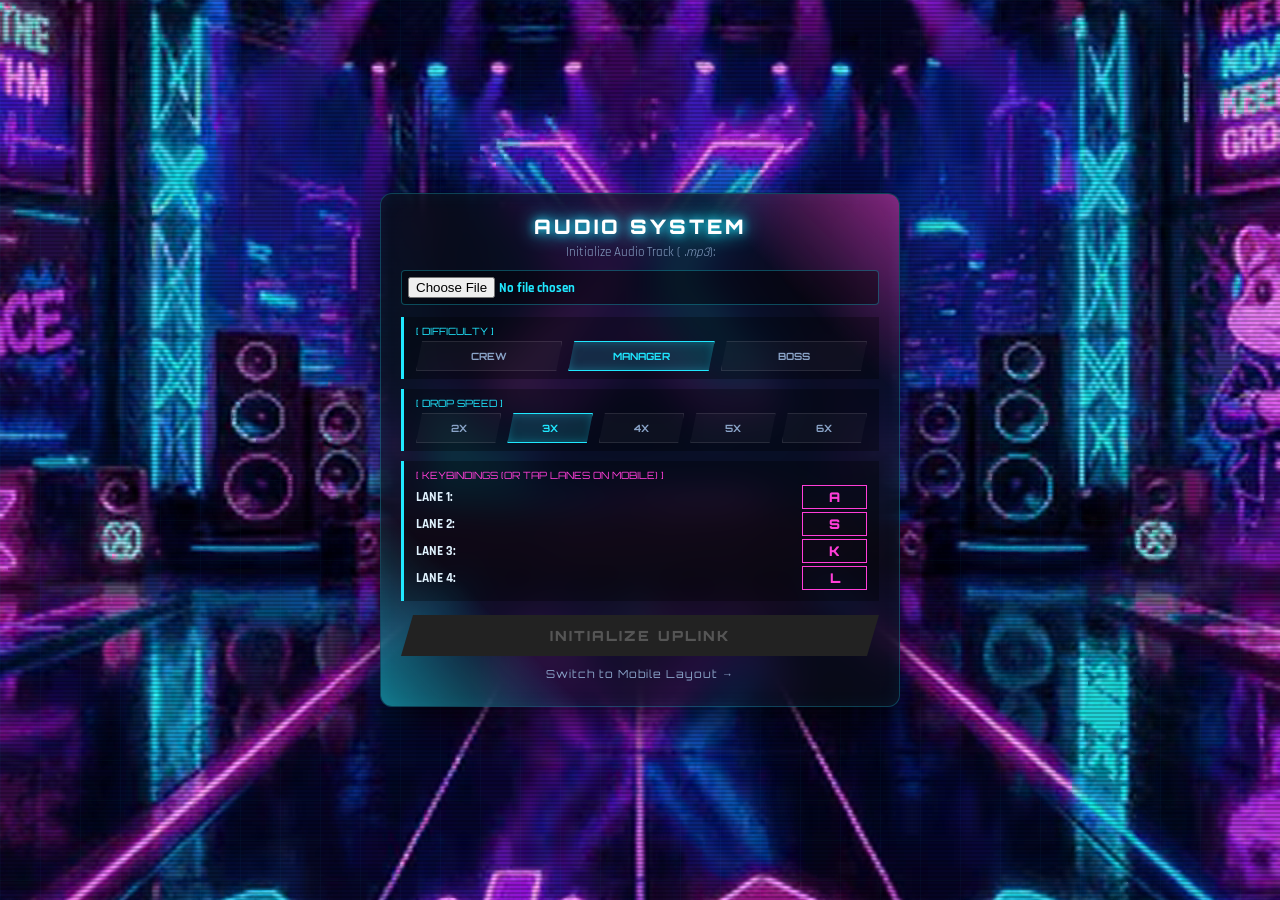
==== commit 723897a2: "Added: Mobile Version better gameplay on mobile" ====
--- a/index.html
+++ b/index.html
@@ -1,6 +1,21 @@
 <!DOCTYPE html>
 <html lang="en">
   <head>
+    <script>
+      // Redirect touch/narrow devices to the mobile-optimized build before
+      // the desktop layout (blurred sidebar, fixed canvas) has a chance to paint.
+      (function () {
+        try {
+          if (localStorage.getItem('cd_forceDesktop') === '1') return;
+          var coarsePointer = window.matchMedia && window.matchMedia('(pointer: coarse)').matches;
+          var narrow = window.innerWidth <= 1024;
+          var uaMobile = /Android|iPhone|iPad|iPod|Mobi/i.test(navigator.userAgent);
+          if (uaMobile || (coarsePointer && narrow)) {
+            location.replace('mobile.html');
+          }
+        } catch (e) {}
+      })();
+    </script>
     <meta charset="UTF-8">
     <meta name="viewport" content="width=device-width, initial-scale=1.0, maximum-scale=1.0, user-scalable=no">
     <title>Cyber Dancer</title>
@@ -78,6 +93,9 @@
         </div>
       </div>
       <button class="primary-btn" id="startBtn" disabled>INITIALIZE UPLINK</button>
+      <p style="margin-top: 10px;">
+        <a href="mobile.html" style="color: var(--text-muted); font-size: 11px; font-family: 'Orbitron'; letter-spacing: 1px; text-decoration: none;">Switch to Mobile Layout →</a>
+      </p>
     </div>
     <div id="results-screen">
       <h2 id="resTitle" style="color: var(--cyan);">AUDITION CLEARED</h2>
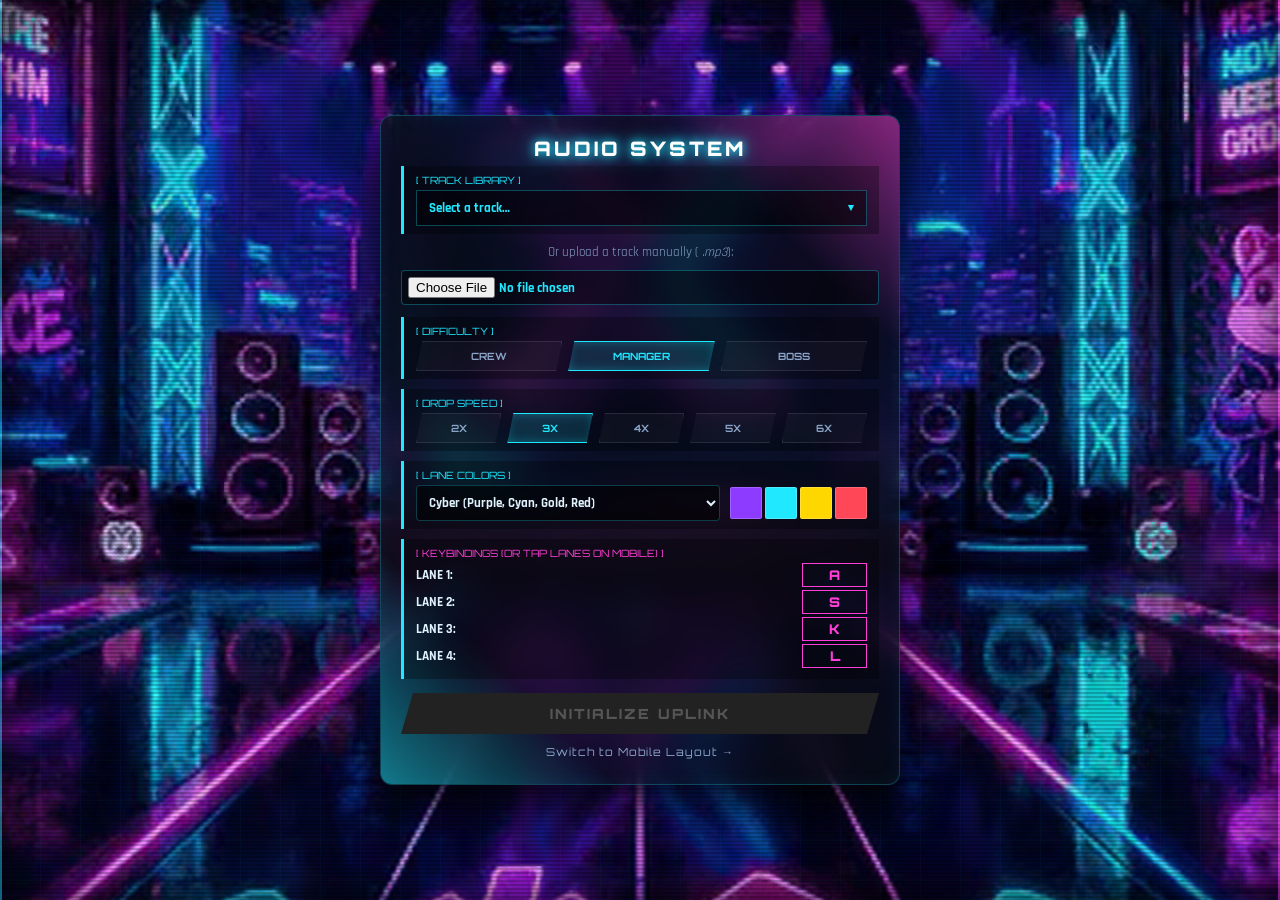
==== commit f4d50710: "Add files via upload" ====
--- a/index.html
+++ b/index.html
@@ -2,8 +2,6 @@
 <html lang="en">
   <head>
     <script>
-      // Redirect touch/narrow devices to the mobile-optimized build before
-      // the desktop layout (blurred sidebar, fixed canvas) has a chance to paint.
       (function () {
         try {
           if (localStorage.getItem('cd_forceDesktop') === '1') return;
@@ -25,9 +23,29 @@
     <video autoplay muted loop playsinline id="bg-video">
       <source src="img/stage.webm" type="video/webm">
     </video>
+
+    <div id="combo-flash"></div>
+    <canvas id="particle-canvas"></canvas>
+
     <div id="menu">
       <h2>Audio System</h2>
-      <p>Initialize Audio Track ( <i>.mp3</i>): </p>
+
+      <div class="section-box" id="playlist-section">
+        <p style="margin: 0 0 4px 0; font-family: 'Orbitron'; font-size: 10px; color: var(--cyan);">[ TRACK LIBRARY ]</p>
+        <div class="playlist-dropdown" id="playlist-dropdown">
+          <button type="button" class="playlist-dropdown-toggle" id="playlistToggle">
+            <span class="pl-toggle-text" id="playlistToggleText">Select a track…</span>
+            <span class="pl-toggle-arrow">▾</span>
+          </button>
+          <div class="playlist-dropdown-panel">
+            <div id="playlist-list">
+              <p class="playlist-empty">Scanning music folder...</p>
+            </div>
+          </div>
+        </div>
+      </div>
+
+      <p>Or upload a track manually ( <i>.mp3</i>): </p>
       <input type="file" id="audioFile" accept="audio/*">
       <div class="section-box">
         <p style="margin: 0 0 4px 0; font-family: 'Orbitron'; font-size: 10px; color: var(--cyan);">[ DIFFICULTY ]</p>
@@ -47,6 +65,24 @@
           <button class="selector-btn" data-speed="6">6x</button>
         </div>
       </div>
+
+      <div class="section-box">
+        <p style="margin: 0 0 4px 0; font-family: 'Orbitron'; font-size: 10px; color: var(--cyan);">[ LANE COLORS ]</p>
+        <div style="display: flex; align-items: center; gap: 10px; flex-wrap: wrap;">
+          <select id="colorSchemeSelect" style="flex: 1; padding: 8px; background: rgba(0,0,0,0.6); border: 1px solid var(--glass-border); color: var(--text-main); border-radius: 4px; font-family: 'Rajdhani', sans-serif; font-weight: 700; font-size: 13px; cursor: pointer;">
+            <option value="cyber">Cyber (Purple, Cyan, Gold, Red)</option>
+            <option value="classic">Classic (Cyan, Purple, Pink, Cyan)</option>
+            <option value="neon">Neon (Green, Cyan, Pink, Orange)</option>
+          </select>
+          <div id="colorPreview" style="display: flex; gap: 3px; height: 32px; flex-shrink: 0;">
+            <div style="width: 32px; height: 32px; background: #8D3CFF; border: 1px solid rgba(255,255,255,0.2); border-radius: 2px;"></div>
+            <div style="width: 32px; height: 32px; background: #20E8FF; border: 1px solid rgba(255,255,255,0.2); border-radius: 2px;"></div>
+            <div style="width: 32px; height: 32px; background: #FFD700; border: 1px solid rgba(255,255,255,0.2); border-radius: 2px;"></div>
+            <div style="width: 32px; height: 32px; background: #FF4757; border: 1px solid rgba(255,255,255,0.2); border-radius: 2px;"></div>
+          </div>
+        </div>
+      </div>
+
       <div id="song-metadata">
         <p class="meta-full">
           <strong>ARTIST:</strong>
@@ -92,6 +128,7 @@
           <button class="keybind-btn" data-lane="3" id="kb-3">L</button>
         </div>
       </div>
+
       <button class="primary-btn" id="startBtn" disabled>INITIALIZE UPLINK</button>
       <p style="margin-top: 10px;">
         <a href="mobile.html" style="color: var(--text-muted); font-size: 11px; font-family: 'Orbitron'; letter-spacing: 1px; text-decoration: none;">Switch to Mobile Layout →</a>
--- a/style.css
+++ b/style.css
@@ -153,6 +153,142 @@
   text-align: left;
 }
 
+.playlist-dropdown {
+  position: relative;
+  margin-top: 2px;
+}
+
+.playlist-dropdown-toggle {
+  width: 100%;
+  display: flex;
+  align-items: center;
+  justify-content: space-between;
+  padding: 9px 12px;
+  background: rgba(0, 0, 0, 0.4);
+  border: 1px solid rgba(32, 232, 255, 0.3);
+  color: var(--cyan);
+  font-family: 'Rajdhani', sans-serif;
+  font-weight: 700;
+  font-size: 13px;
+  cursor: pointer;
+  transition: 0.2s;
+}
+
+.playlist-dropdown-toggle:hover {
+  background: rgba(32, 232, 255, 0.08);
+}
+
+.playlist-dropdown.open .playlist-dropdown-toggle {
+  border-color: var(--cyan);
+  box-shadow: inset 0 0 8px rgba(32, 232, 255, 0.2);
+}
+
+.pl-toggle-text {
+  overflow: hidden;
+  white-space: nowrap;
+  text-overflow: ellipsis;
+  text-align: left;
+}
+
+.pl-toggle-arrow {
+  flex: 0 0 auto;
+  margin-left: 8px;
+  font-size: 11px;
+  transition: transform 0.2s;
+}
+
+.playlist-dropdown.open .pl-toggle-arrow {
+  transform: rotate(180deg);
+}
+
+.playlist-dropdown-panel {
+  max-height: 0;
+  overflow: hidden;
+  transition: max-height 0.25s ease;
+}
+
+.playlist-dropdown.open .playlist-dropdown-panel {
+  max-height: 220px;
+  overflow-y: auto;
+  margin-top: 6px;
+}
+
+.playlist-dropdown-panel::-webkit-scrollbar { width: 4px; }
+.playlist-dropdown-panel::-webkit-scrollbar-thumb { background: var(--cyan); border-radius: 10px; }
+
+.playlist-empty {
+  font-size: 12px;
+  color: var(--text-muted);
+  margin: 4px 0;
+}
+
+.playlist-item {
+  display: flex;
+  align-items: center;
+  justify-content: space-between;
+  gap: 8px;
+  padding: 7px 10px;
+  margin-bottom: 4px;
+  background: rgba(255, 255, 255, 0.03);
+  border: 1px solid rgba(255, 255, 255, 0.08);
+  cursor: pointer;
+  transition: 0.15s;
+}
+
+.playlist-item:hover {
+  background: rgba(32, 232, 255, 0.06);
+  border-color: rgba(32, 232, 255, 0.3);
+}
+
+.playlist-item.active {
+  border-color: var(--cyan);
+  background: rgba(32, 232, 255, 0.12);
+  box-shadow: inset 0 0 10px rgba(32, 232, 255, 0.2);
+}
+
+.playlist-item .pl-info { min-width: 0; }
+
+.playlist-item .pl-title {
+  font-weight: 700;
+  color: #fff;
+  font-size: 13px;
+  white-space: nowrap;
+  overflow: hidden;
+  text-overflow: ellipsis;
+}
+
+.playlist-item .pl-artist {
+  font-size: 11px;
+  color: var(--text-muted);
+  white-space: nowrap;
+  overflow: hidden;
+  text-overflow: ellipsis;
+}
+
+.playlist-item .pl-badge {
+  flex: 0 0 auto;
+  font-size: 9px;
+  font-family: 'Orbitron', sans-serif;
+  color: var(--pink);
+  letter-spacing: 1px;
+  opacity: 0;
+}
+
+.playlist-item.active .pl-badge {
+  opacity: 1;
+}
+
+.playlist-item.default-item .pl-title {
+  color: var(--pink);
+  font-style: italic;
+}
+
+.playlist-divider {
+  height: 1px;
+  background: rgba(255, 255, 255, 0.08);
+  margin: 4px 2px 8px;
+}
+
 .selector-container {
   display: flex;
   gap: 6px;
@@ -419,6 +555,75 @@
 .trophy-icon {
   font-size: 42px;
   margin: 4px 0;
+}
+
+#combo-flash {
+  position: fixed;
+  inset: 0;
+  pointer-events: none;
+  z-index: 999;
+  background: rgba(255, 255, 255, 0.6);
+  opacity: 0;
+  transition: opacity 0.08s ease-out;
+}
+#combo-flash.active {
+  opacity: 1;
+  transition: opacity 0s;
+}
+.hold-label {
+  position: fixed;
+  font-family: 'Orbitron', sans-serif;
+  font-weight: 900;
+  color: #20E8FF;
+  text-shadow: 0 0 20px #20E8FF, 0 0 40px #20E8FF;
+  pointer-events: none;
+  z-index: 100;
+  font-size: 28px;
+  letter-spacing: 2px;
+  transform: translate(-50%, -50%) scale(0.5);
+  opacity: 0;
+  will-change: transform, opacity;
+}
+.hold-label.show {
+  opacity: 1;
+  transform: translate(-50%, -50%) scale(1);
+  transition: transform 0.25s cubic-bezier(0.34, 1.56, 0.64, 1), opacity 0.2s ease;
+}
+.hold-label.fade {
+  opacity: 0;
+  transform: translate(-50%, -80%) scale(0.9);
+  transition: transform 0.6s ease, opacity 0.6s ease;
+}
+#particle-canvas {
+  position: fixed;
+  inset: 0;
+  pointer-events: none;
+  z-index: 50;
+  width: 100%;
+  height: 100%;
+}
+#game-container {
+  position: relative;
+}
+.game-area-wrapper {
+  position: relative;
+}
+#sidebar-panel {
+  z-index: 60;
+}
+canvas#gameCanvas {
+  position: relative;
+  z-index: 10;
+}
+#particle-canvas {
+  z-index: 15;
+}
+#results-screen,
+#pause-screen {
+  z-index: 1000;
+}
+#menu {
+  z-index: 100;
 }
 
 @media (max-width: 1024px) {
